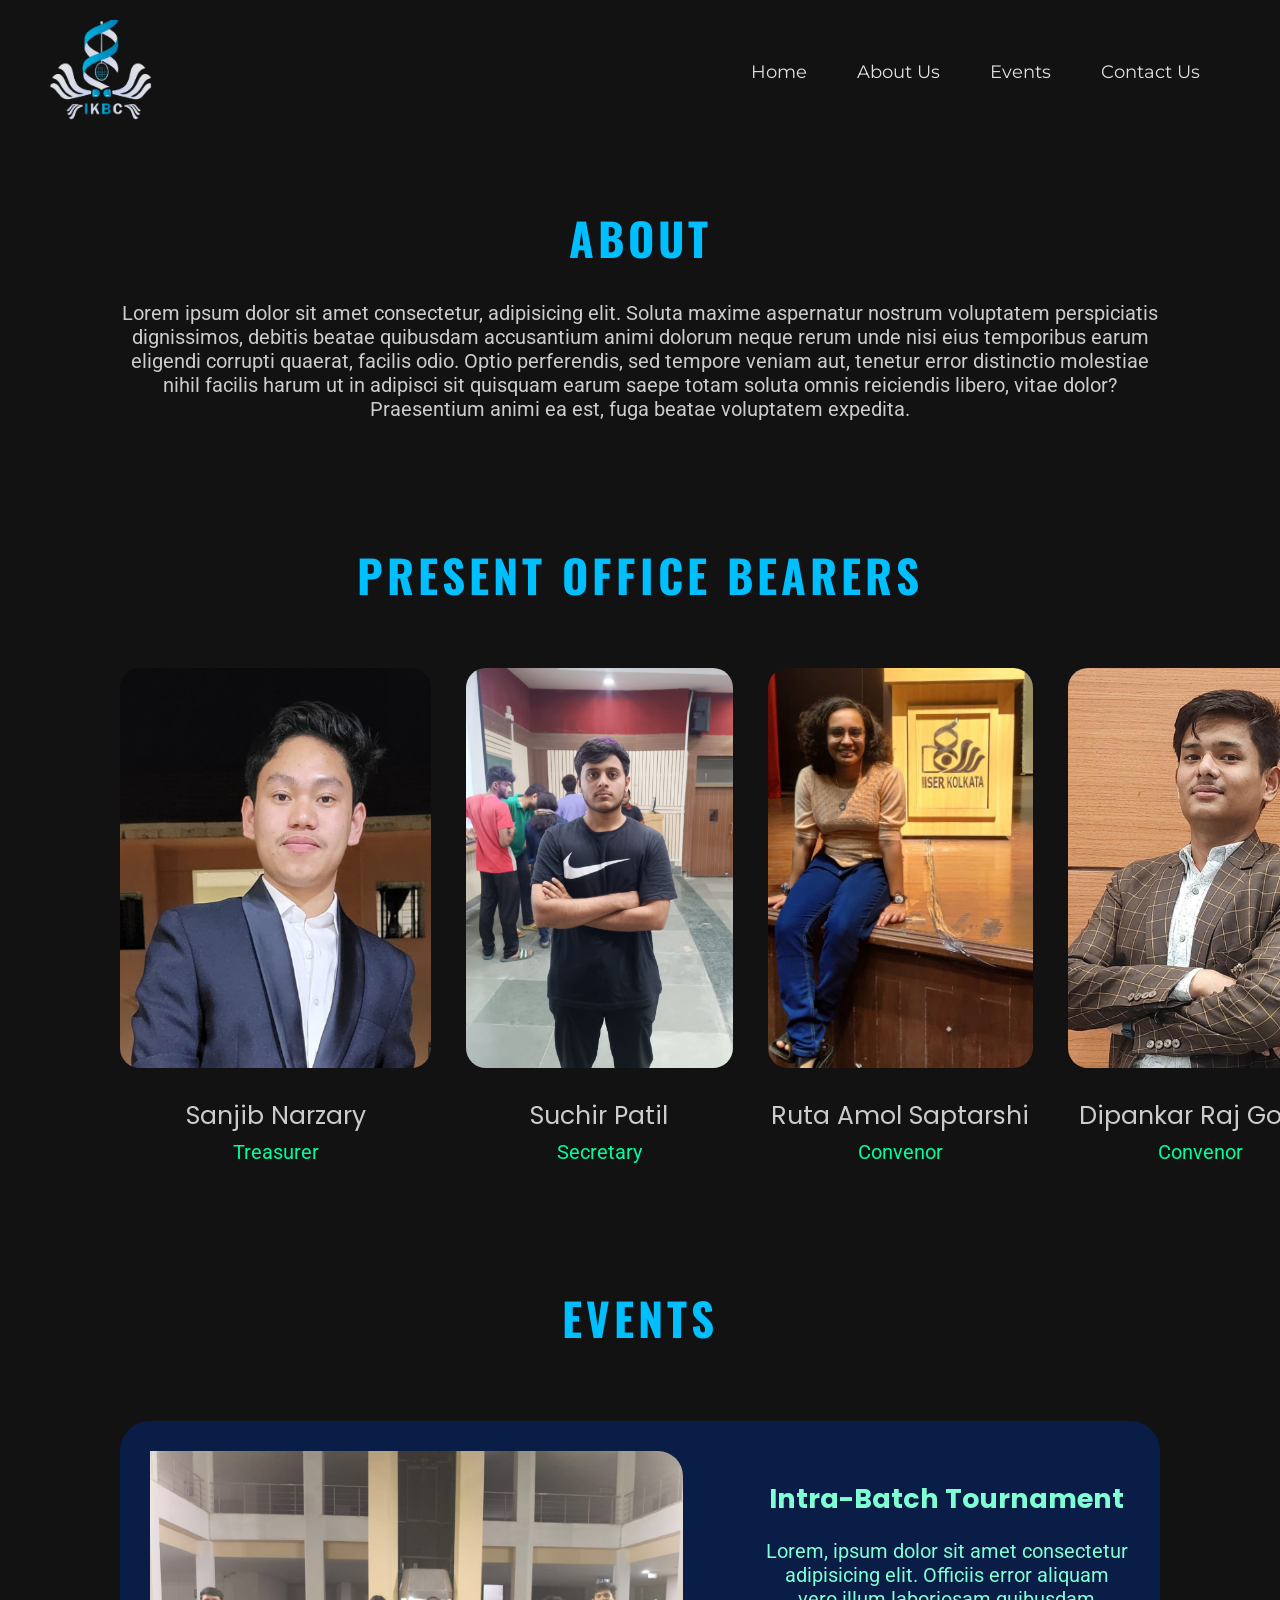
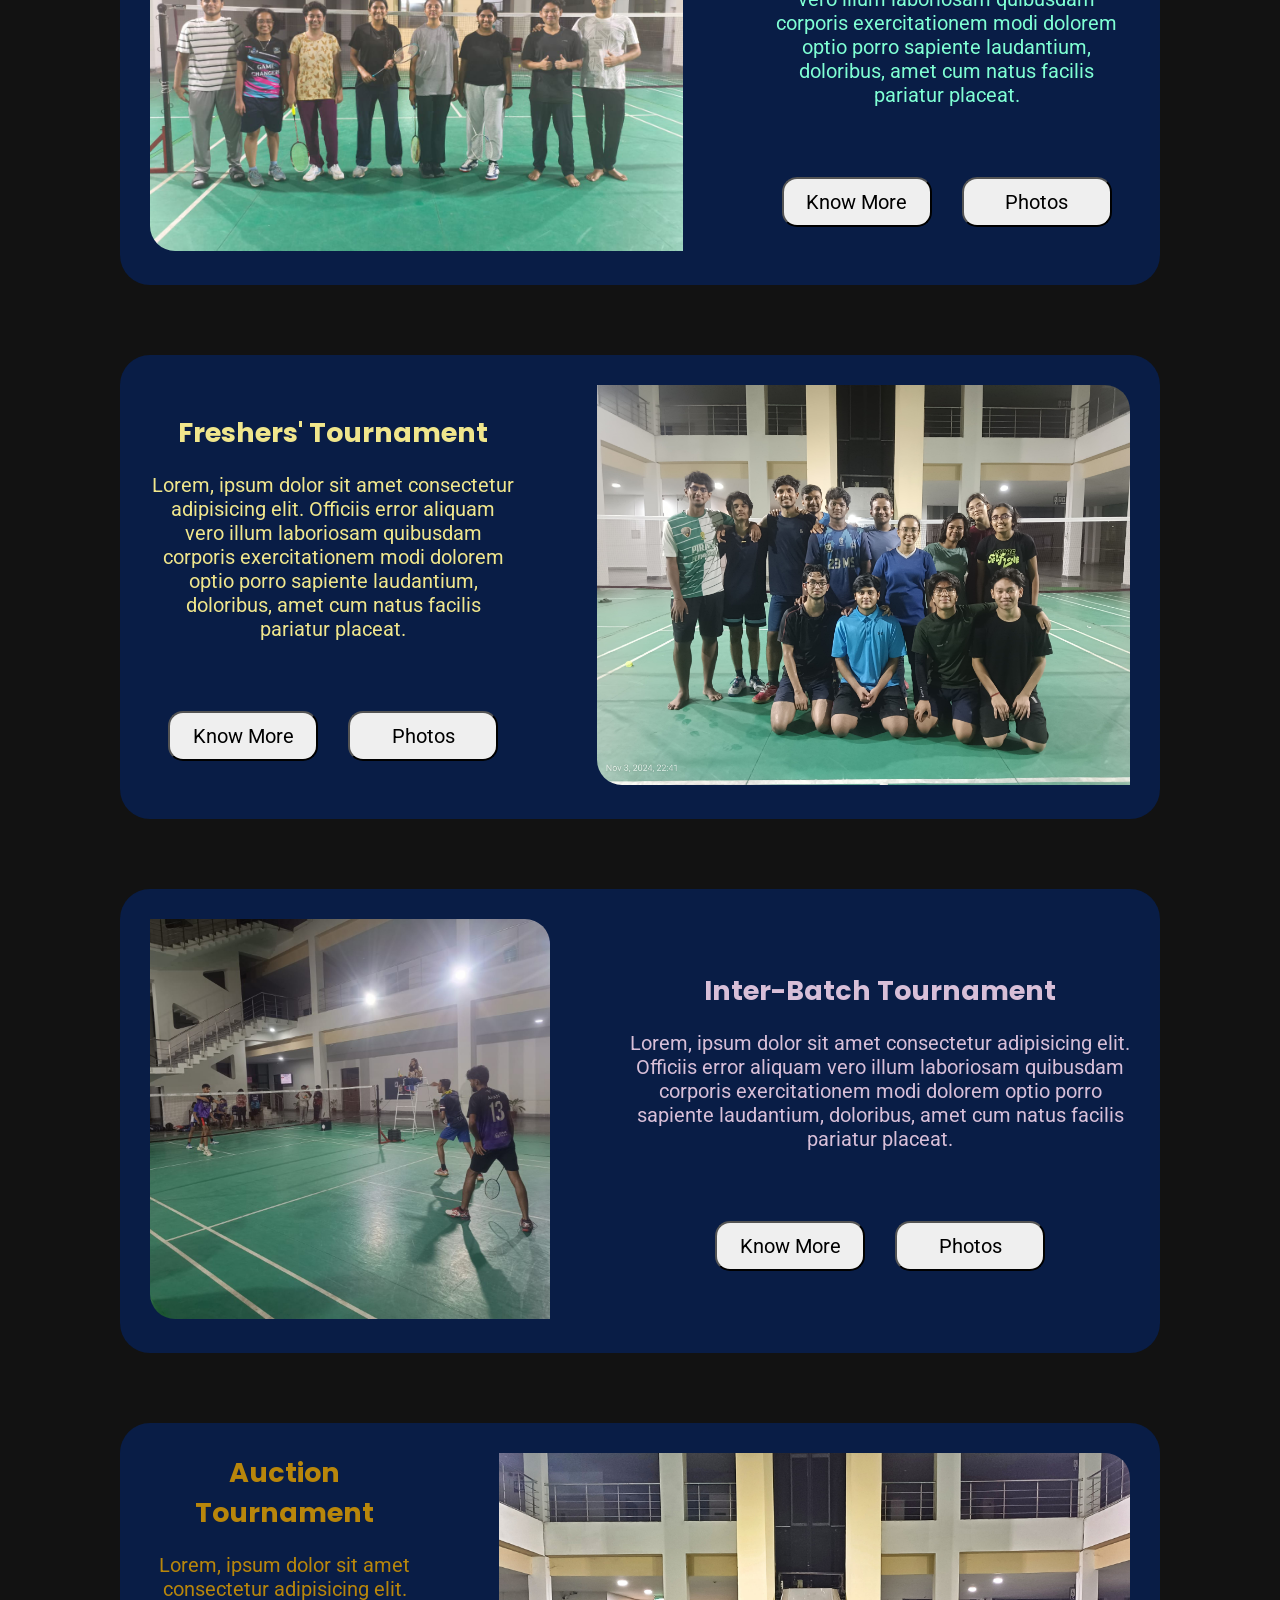
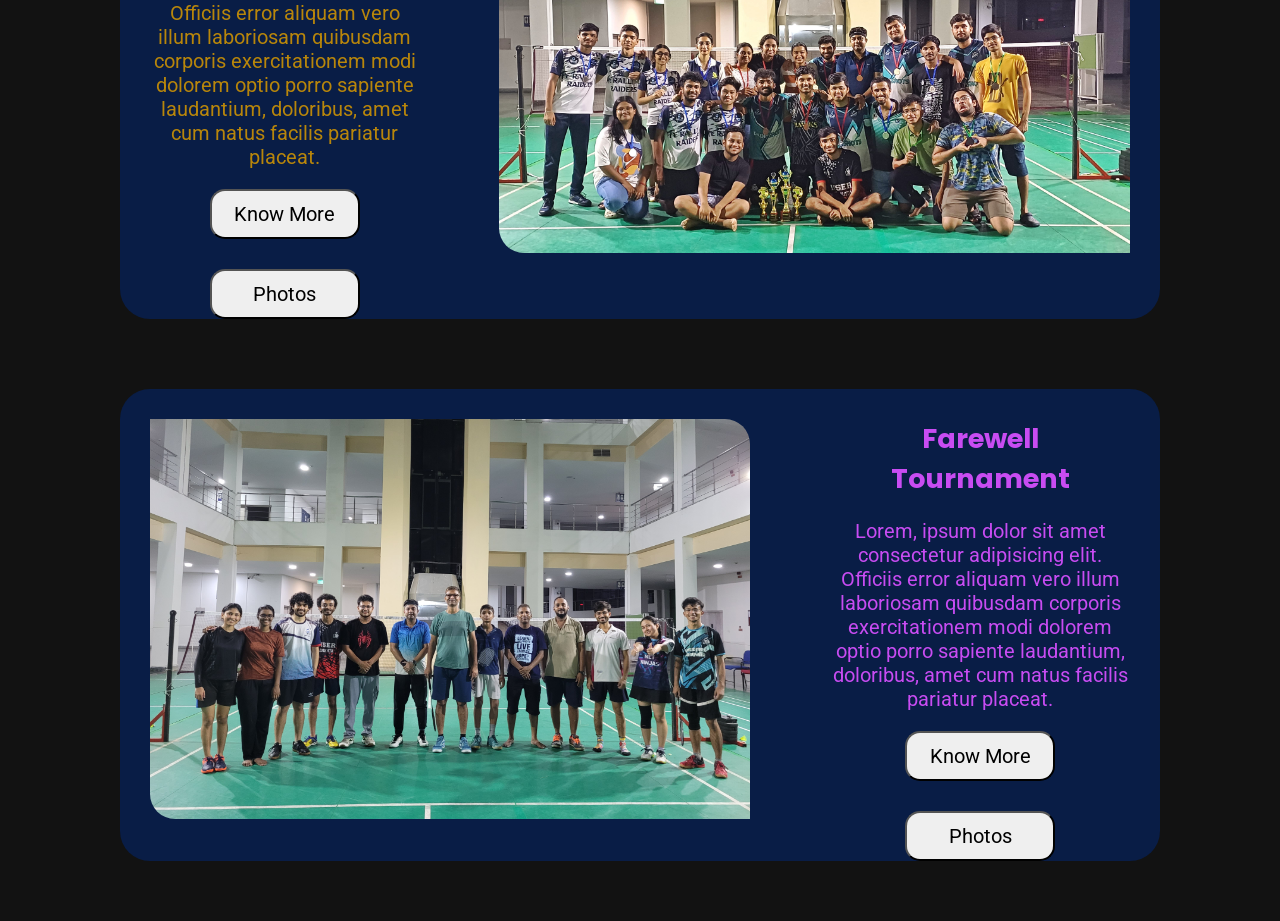
==== index.html @ b0822275 "Initial commit" ====
<!DOCTYPE html>
<html lang="en">
<head>
    <meta charset="UTF-8">
    <meta name="viewport" content="width=device-width, initial-scale=1.0">
    <title>IISER Kolkata Badminton Club</title>

    <!-- Google Fonts -->
    <link rel="preconnect" href="https://fonts.googleapis.com">
<link rel="preconnect" href="https://fonts.gstatic.com" crossorigin>
<link href="https://fonts.googleapis.com/css2?family=Montserrat:ital,wght@0,100..900;1,100..900&family=Oswald:wght@200..700&family=Poppins:ital,wght@0,100;0,200;0,300;0,400;0,500;0,600;0,700;0,800;0,900;1,100;1,200;1,300;1,400;1,500;1,600;1,700;1,800;1,900&family=Roboto:ital,wght@0,100..900;1,100..900&display=swap" rel="stylesheet">

    <!-- Header-Footer Styles -->
    <link rel="stylesheet" href="css/header_footer.css">

    <!-- Homepage Styles -->
    <link rel="stylesheet" href="css/style.css">
</head>

<body>
    <header id="header">
        <div id="logo">
            <img src="Logo/IKBC_Remove_bg.png" alt="IKBC_Logo">
        </div>

        <nav class="navbar">
            <ul class="nav-links">
                <li><a href="index.html">Home</a></li>
                <li><a href="">About Us</a></li>
                <li><a href="">Events</a></li>
                <li><a href="">Contact Us</a></li>
            </ul>
        </nav>
    </header>

    <main>
        <section class="section" id="about-section">
            <h2 class="section-heading">ABOUT</h2>
            <p class="section-text">Lorem ipsum dolor sit amet consectetur, adipisicing elit. Soluta maxime aspernatur nostrum voluptatem perspiciatis dignissimos, debitis beatae quibusdam accusantium animi dolorum neque rerum unde nisi eius temporibus earum eligendi corrupti quaerat, facilis odio. Optio perferendis, sed tempore veniam aut, tenetur error distinctio molestiae nihil facilis harum ut in adipisci sit quisquam earum saepe totam soluta omnis reiciendis libero, vitae dolor? Praesentium animi ea est, fuga beatae voluptatem expedita.</p>
        </section>

        <section class="section" id="present-obs-section">
            <h2 class="section-heading" id="present-obs-heading">PRESENT OFFICE BEARERS</h2>

            <div class="present-obs-container">
                <div class="ob-container">
                    <div class="ob-image">
                        <img src="OBs/2025-26/Sanjib.jpg" alt="Sanjib">
                    </div>
                    <div class="ob-info">
                        <p class="name">Sanjib Narzary</p>
                        <p class="post">Treasurer</p>
                    </div>
                </div>

                <div class="ob-container">
                    <div class="ob-image">
                        <img src="OBs/2025-26/Suchir.jpg" alt="Suchir">
                    </div>
                    <div class="ob-info">
                        <p class="name">Suchir Patil</p>
                        <p class="post">Secretary</p>
                    </div>
                </div>

                <div class="ob-container">
                    <div class="ob-image">
                        <img src="OBs/2025-26/Ruta.jpg" alt="Ruta">
                    </div>
                    <div class="ob-info">
                        <p class="name">Ruta Amol Saptarshi</p>
                        <p class="post">Convenor</p>
                    </div>
                </div>

                <div class="ob-container">
                    <div class="ob-image">
                        <img src="OBs/2025-26/Dipankar.jpg" alt="Dipankar">
                    </div>
                    <div class="ob-info">
                        <p class="name">Dipankar Raj Gogoi</p>
                        <p class="post">Convenor</p>
                    </div>
                </div>
            </div>
        </section>

        <section class="section" id="events-section">
            <h2 class="section-heading" id="events-heading">EVENTS</h2>

            <div class="event-container intra-batch">
                <div class="event-image">
                    <img src="Images/HomePage Events/Intra-Batch_2025.jpg" alt="Intra-Batch 2025">
                </div>
                <div class="event-info">
                    <h4 class="event-heading intra-batch">Intra-Batch Tournament</h4>
                    <p class="event-text intra-batch">
                        Lorem, ipsum dolor sit amet consectetur adipisicing elit. Officiis error aliquam vero illum laboriosam quibusdam corporis exercitationem modi dolorem optio porro sapiente laudantium, doloribus, amet cum natus facilis pariatur placeat.
                    </p>
                    <div class="buttons">
                        <button class="button know-more">Know More</button>
                        <button class="button photos">Photos</button>
                    </div>
                </div>
            </div>

            <div class="event-container even-events">
                <div class="event-image">
                    <img src="Images/HomePage Events/Freshers'_2024.jpeg" alt="Freshers' 2024">
                </div>
                <div class="event-info">
                    <h4 class="event-heading freshers">Freshers' Tournament</h4>
                    <p class="event-text freshers">
                        Lorem, ipsum dolor sit amet consectetur adipisicing elit. Officiis error aliquam vero illum laboriosam quibusdam corporis exercitationem modi dolorem optio porro sapiente laudantium, doloribus, amet cum natus facilis pariatur placeat.
                    </p>
                    <div class="buttons">
                        <button class="button know-more">Know More</button>
                        <button class="button photos">Photos</button>
                    </div>
                </div>
            </div>

            <div class="event-container">
                <div class="event-image">
                    <img src="Images/HomePage Events/Inter-Batch_2025.jpg" alt="Inter-Batch 2025">
                </div>
                <div class="event-info">
                    <h4 class="event-heading inter-batch">Inter-Batch Tournament</h4>
                    <p class="event-text inter-batch">
                        Lorem, ipsum dolor sit amet consectetur adipisicing elit. Officiis error aliquam vero illum laboriosam quibusdam corporis exercitationem modi dolorem optio porro sapiente laudantium, doloribus, amet cum natus facilis pariatur placeat.
                    </p>
                    <div class="buttons">
                        <button class="button know-more">Know More</button>
                        <button class="button photos">Photos</button>
                    </div>
                </div>
            </div>

            <div class="event-container even-events">
                <div class="event-image">
                    <img src="Images/HomePage Events/Auction_2025.jpg" alt="Auction 2025">
                </div>
                <div class="event-info">
                    <h4 class="event-heading auction">Auction Tournament</h4>
                    <p class="event-text auction">
                        Lorem, ipsum dolor sit amet consectetur adipisicing elit. Officiis error aliquam vero illum laboriosam quibusdam corporis exercitationem modi dolorem optio porro sapiente laudantium, doloribus, amet cum natus facilis pariatur placeat.
                    </p>
                    <div class="buttons">
                        <button class="button know-more">Know More</button>
                        <button class="button photos">Photos</button>
                    </div>
                </div>
            </div>
            
            <div class="event-container">
                <div class="event-image">
                    <img src="Images/HomePage Events/Farewell_2025.jpg" alt="Farewell 2025">
                </div>
                <div class="event-info">
                    <h4 class="event-heading farewell">Farewell Tournament</h4>
                    <p class="event-text farewell">
                        Lorem, ipsum dolor sit amet consectetur adipisicing elit. Officiis error aliquam vero illum laboriosam quibusdam corporis exercitationem modi dolorem optio porro sapiente laudantium, doloribus, amet cum natus facilis pariatur placeat.
                    </p>
                    <div class="buttons">
                        <button class="button know-more">Know More</button>
                        <button class="button photos">Photos</button>
                    </div>
                </div>
            </div>
        </section>
    </main>
</body>
</html>
---- css/header_footer.css ----
* {
    box-sizing: border-box;
    padding: 0;
    margin: 0;
}

:root {
    --backgroundcolor: #121212;
    --navbarcolor: #E0E0E0;
    --navbarhover: #00FF9C;
    --navbarfont: "Montserrat", sans-serif;
}

body {
    background-color: var(--backgroundcolor);
    color: var(--textcolor);
}

#header {
    display: flex;
    justify-content: space-between;
    align-items: center;
    position: sticky;
    padding: 20px 50px;
    padding-bottom: 0px;
    margin-bottom: 20px;
    top: 0px;
    z-index: 1;
    background-color: var(--backgroundcolor);
}

#logo img {
    height: 100px;
}

.navbar {
    padding: 15px 30px;
}

.nav-links {
    list-style: none;
    font-size: 18px;
    font-family: var(--navbarfont);
    display: flex;
    gap: 50px;
}

.nav-links a {
    display: inline-block;
    color: var(--navbarcolor);
    text-decoration: none;
    transition: all 0.3s ease;
    transform-origin: center;
}

.nav-links a:hover {
    transform: scale(1.2);
    color: var(--navbarhover);
}
---- css/style.css ----
:root {
    --headingcolor: #00BFFF;
    --textcolor: #CCCCCC;
    --headingfont: "Oswald", sans-serif;
    --textfont: "Roboto", sans-serif;
    --obfont: "Poppins", sans-serif;
    --obpostcolor: #00FF9C;
    --textfontsize: 20px;
}

.section-heading {
    color: var(--headingcolor);
    font-family: var(--headingfont);
    font-size: 45px;
    text-align: center;
    padding: 30px 0px;
    letter-spacing: 4px;
}

.section {
    padding: 30px 120px;
    padding-bottom: 60px;
}

.section-text {
    font-size: var(--textfontsize);
    font-family: var(--textfont);
    text-align: center;
}

#present-obs-heading {
    margin-bottom: 30px;
}

.present-obs-container {
    display: flex;
    gap: 35px;
}

.ob-container {
    display: flex;
    flex-direction: column;
    gap: 25px;
}

.ob-info {
    align-items: center;
    display: flex;
    flex-direction: column;
    gap: 5px;
}

.ob-image img {
    height: 400px;
    border-radius: 20px;
}

.name {
    font-family: var(--obfont);
    font-size: 25px;
}

.post {
    font-family: var(--textfont);
    font-size: var(--textfontsize);
    color: var(--obpostcolor);
}

#events-section {
    display: flex;
    flex-direction: column;
    gap: 70px;
}

#events-heading {
    padding-bottom: 0px;
}

.event-container {
    display: flex;
    padding: 30px;
    gap: 80px;
    border-radius: 30px;
    background-color: #091d46;
}

.even-events {
    flex-direction: row-reverse;
}

.event-info {
    display: flex;
    flex-direction: column;
    gap: 20px;
    justify-content: center;
}

.event-heading {
    font-size: 27px;
    text-align: center;
    font-family: var(--obfont);
}

.event-text {
    text-align: center;
    font-size: var(--textfontsize);
    font-family: var(--textfont);
}

.event-image img {
    height: 400px;
    border-radius: 0px 25px;
}

.intra-batch {
    color: aquamarine;
}
.freshers {
    color: khaki;
}
.inter-batch {
    color: thistle;
}
.auction {
    color: darkgoldenrod;
}
.farewell {
    color: #c84cf2;
}

.buttons {
    display: flex;
    gap: 30px;
    flex-wrap: wrap;
    justify-content: center;
    align-items: flex-end;
    height: 100px;
}
.button {
    font-size: var(--textfontsize);
    width: 150px;
    height: 50px;
    border-radius: 15px;
    font-family: var(--textfont);
}
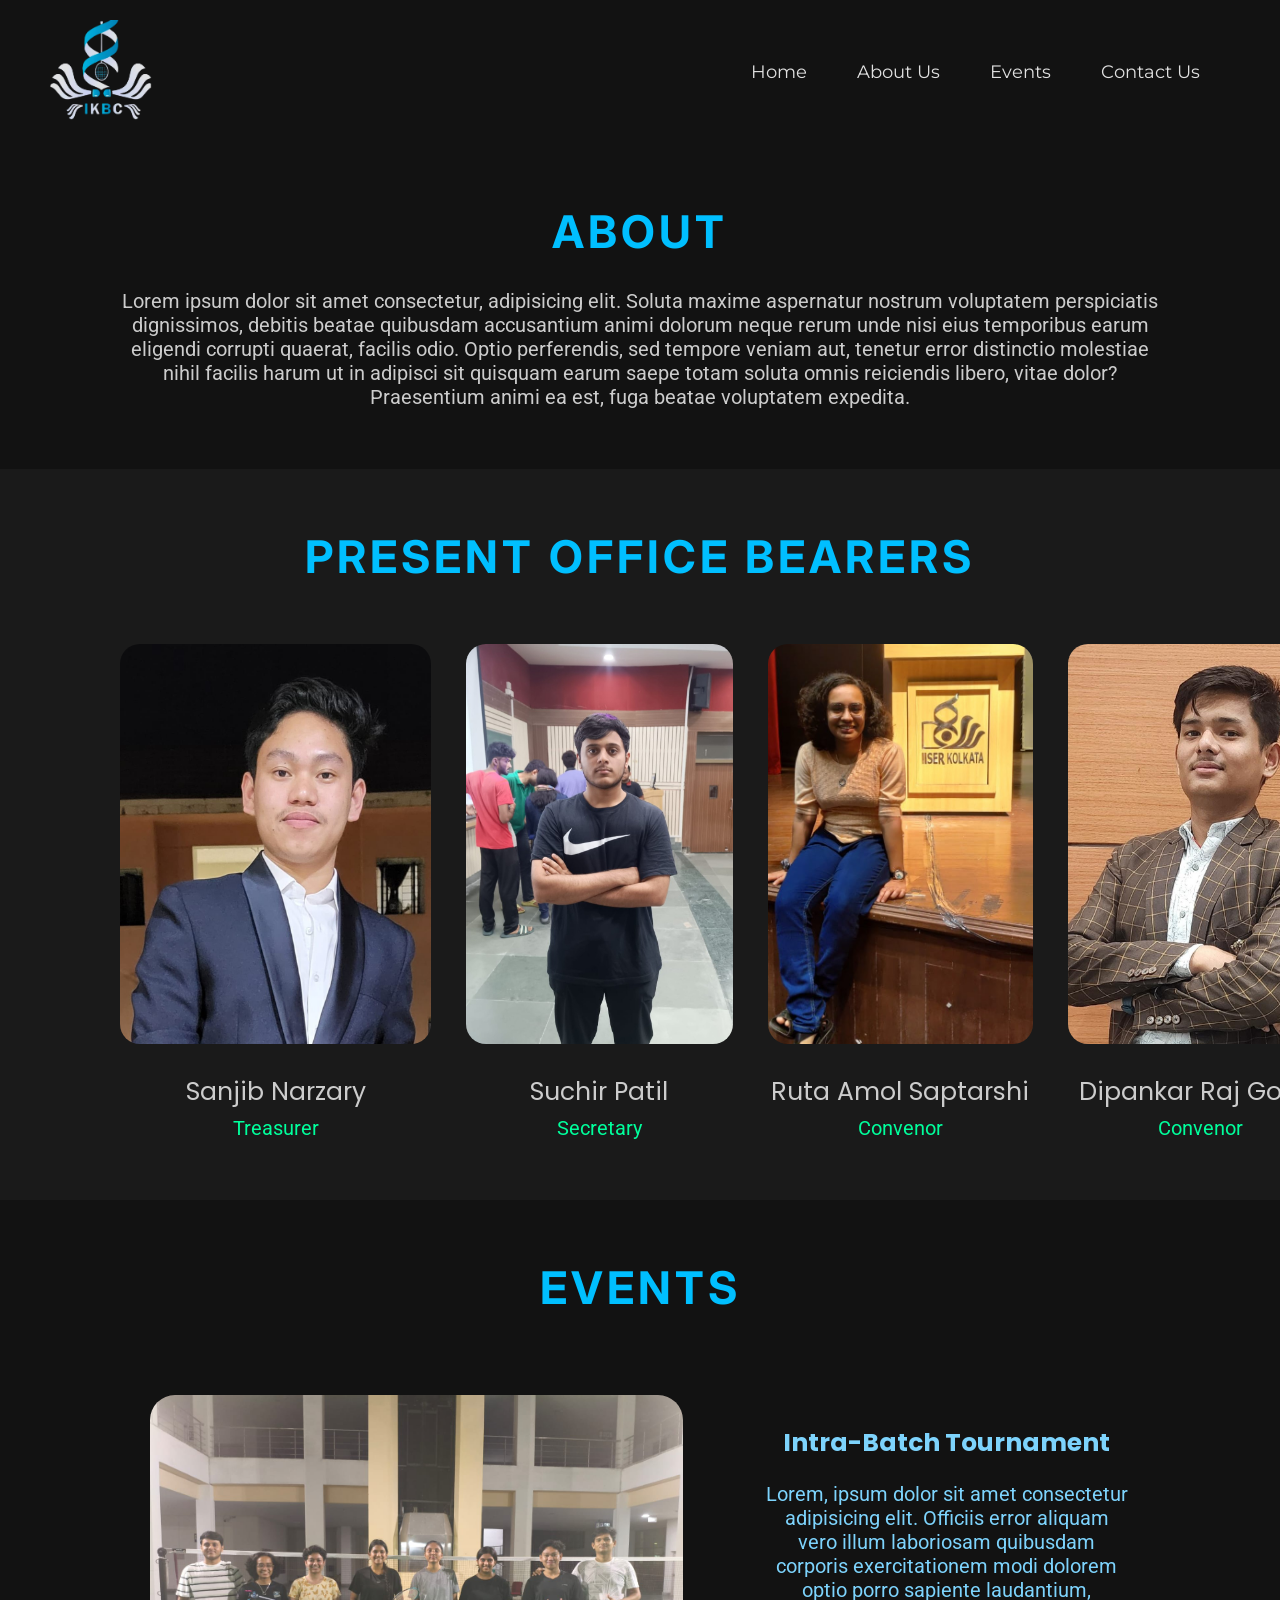
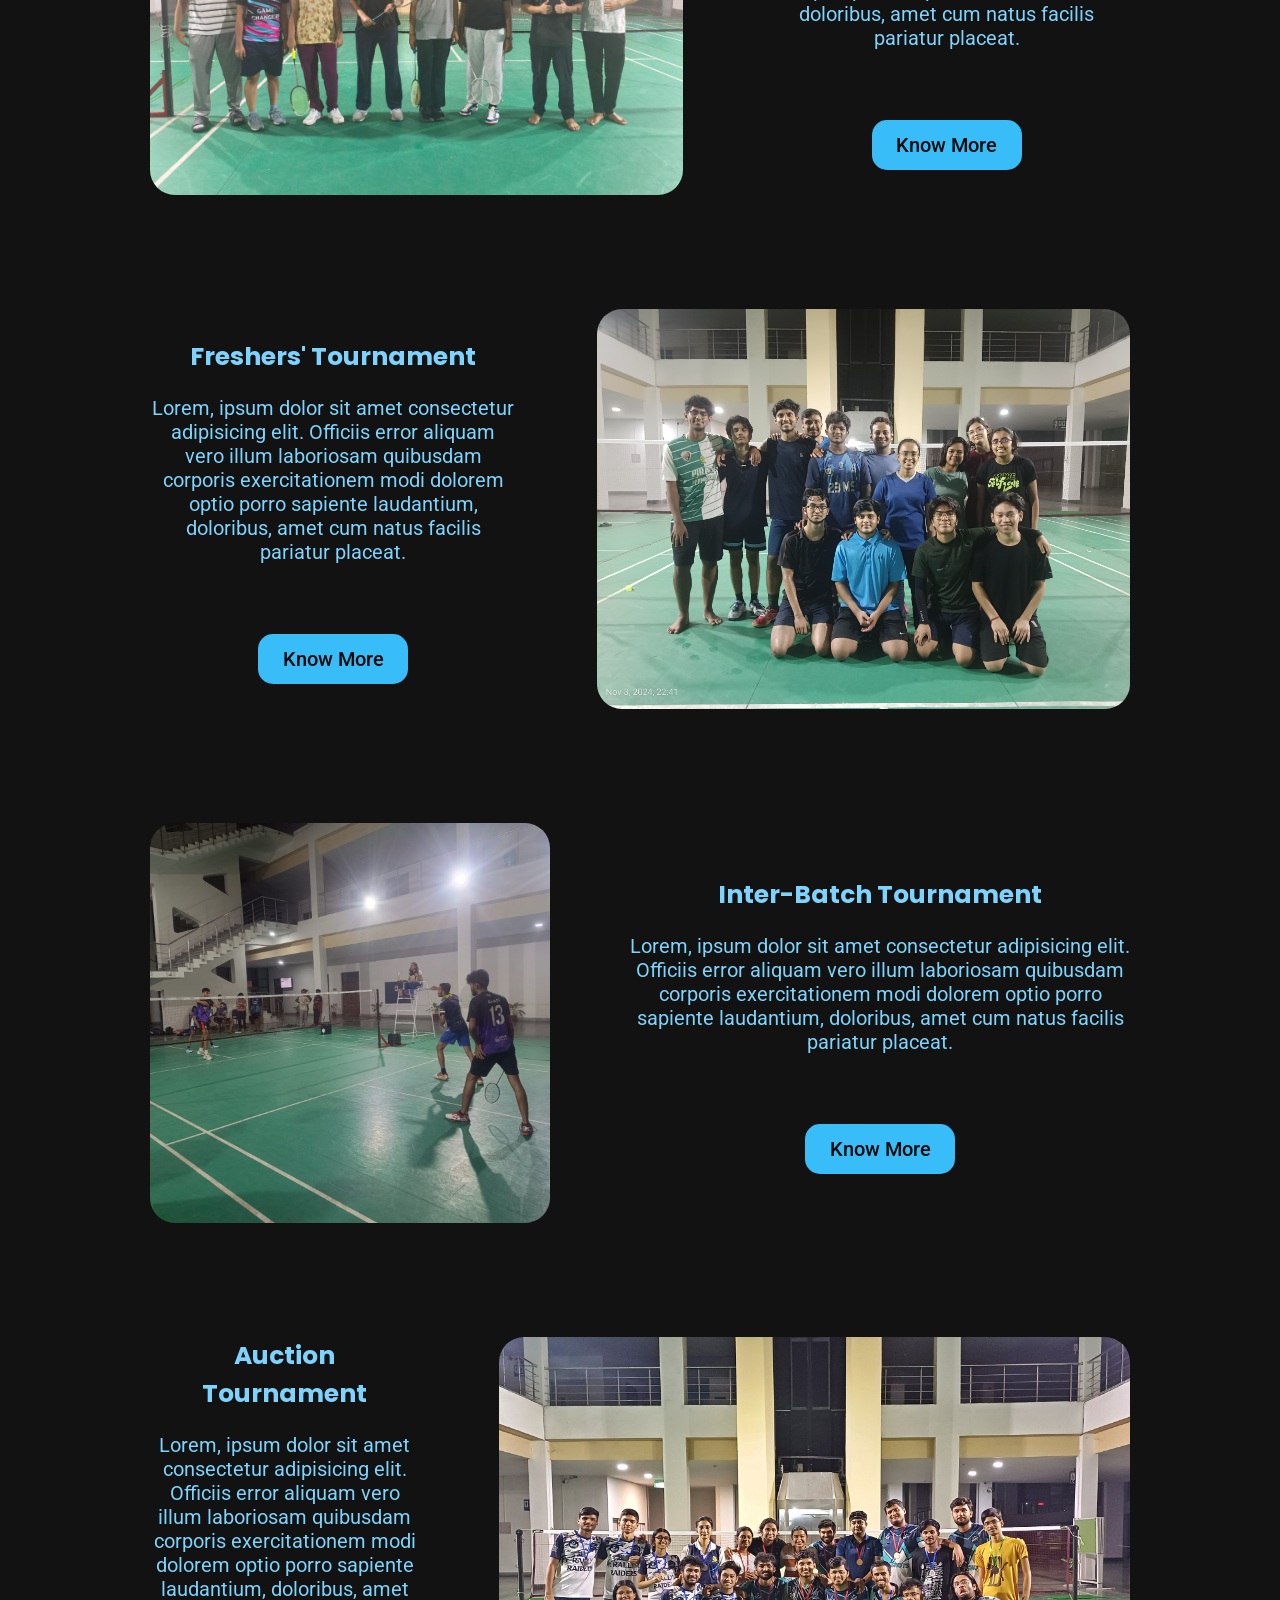
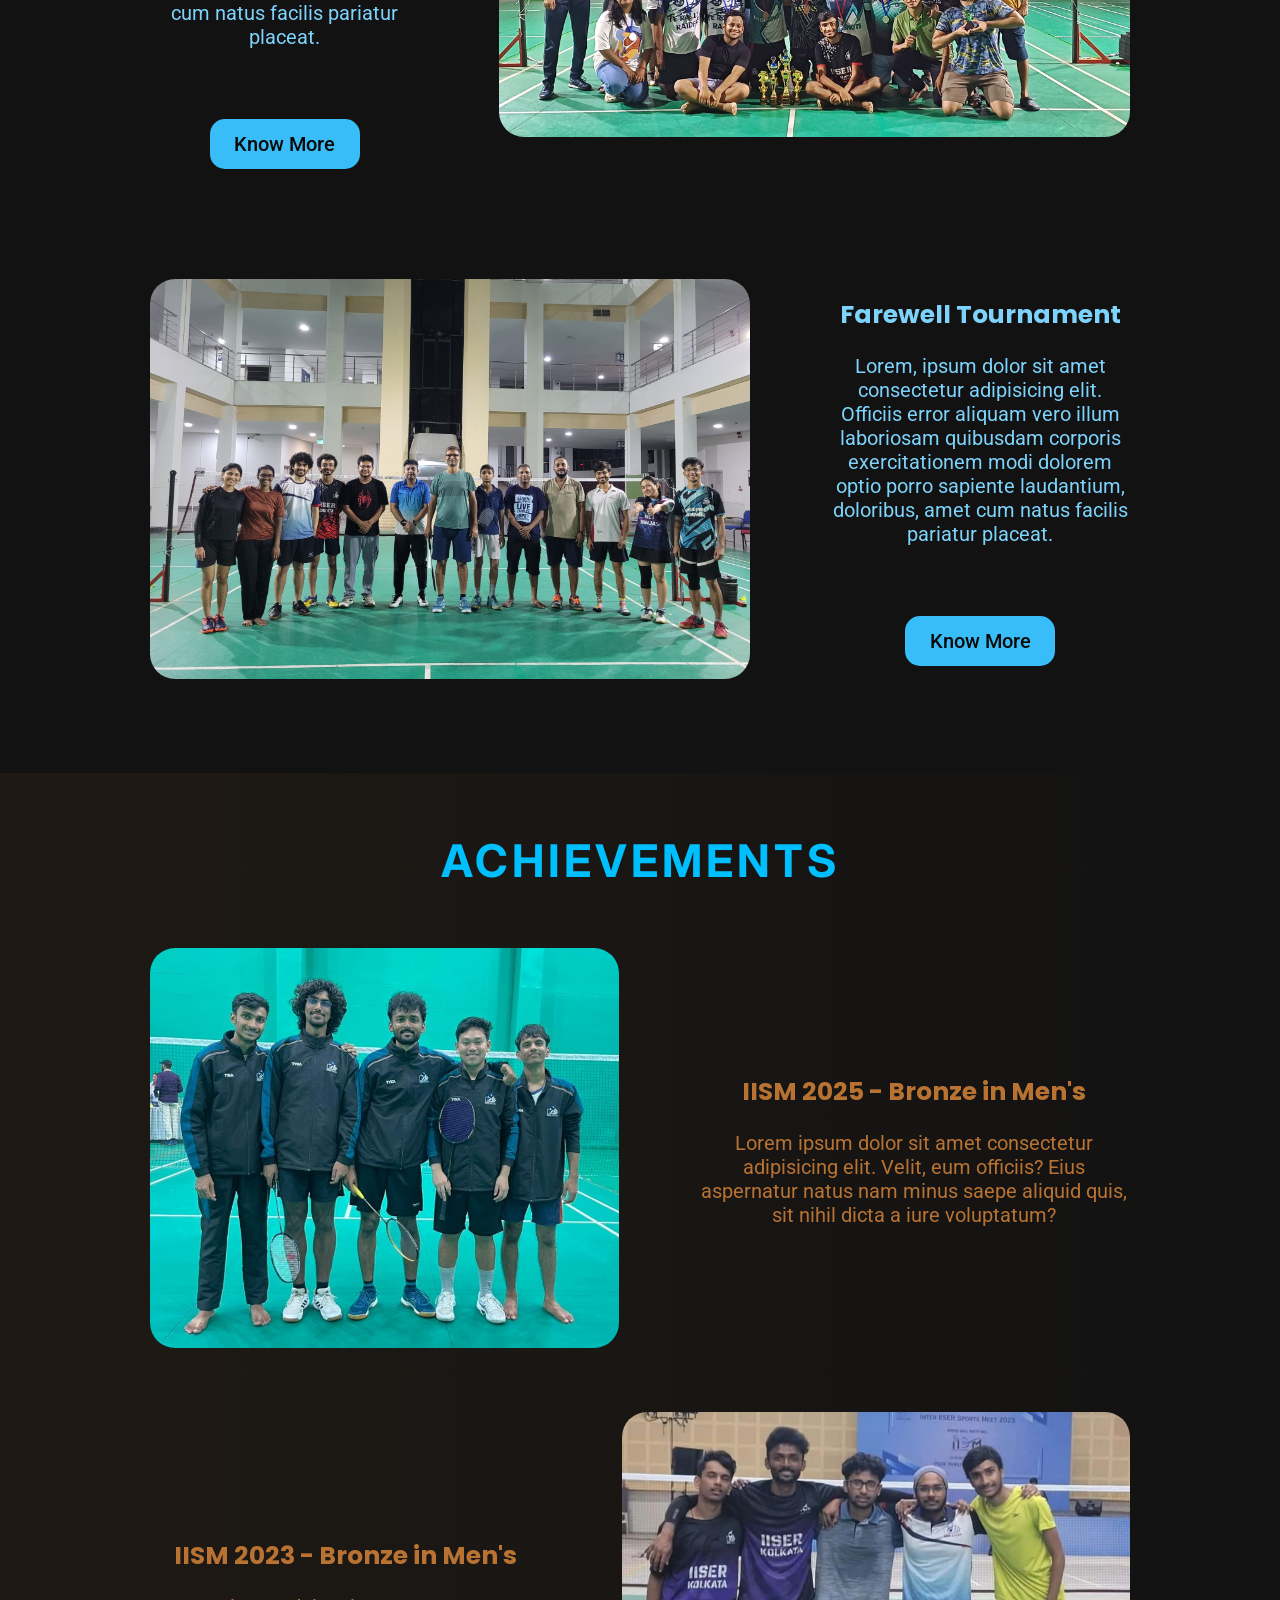
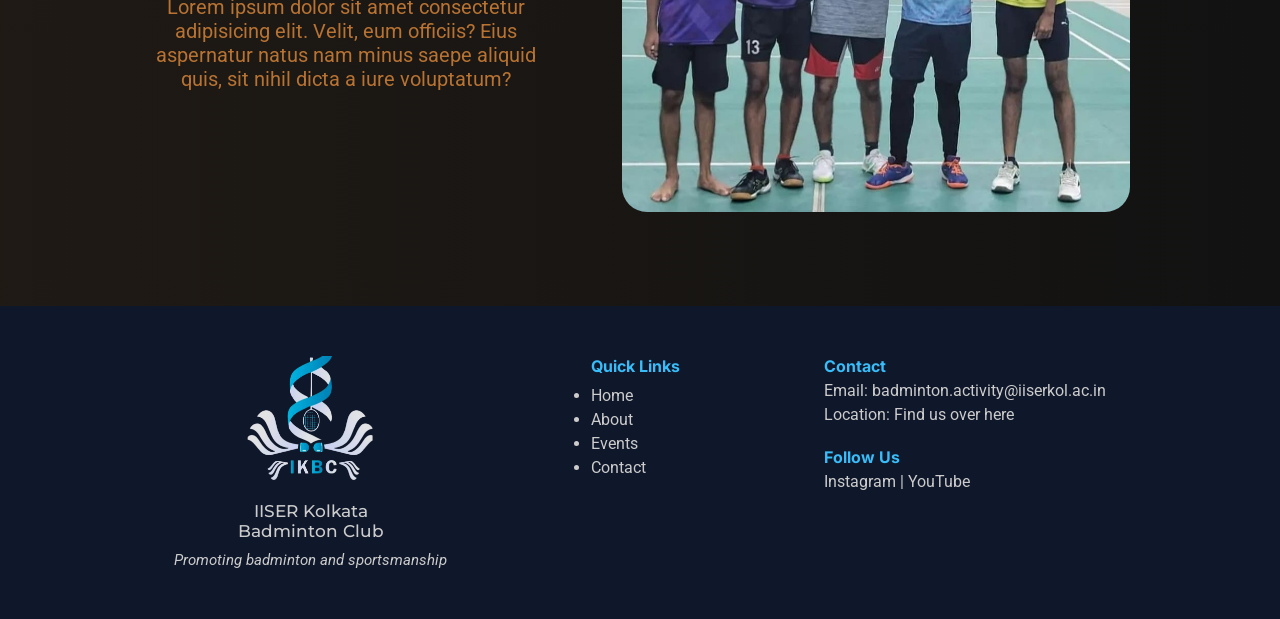
==== commit 5e1e40df: "Added Achievements Section and Footer" ====
--- a/index.html
+++ b/index.html
@@ -8,7 +8,7 @@
     <!-- Google Fonts -->
     <link rel="preconnect" href="https://fonts.googleapis.com">
 <link rel="preconnect" href="https://fonts.gstatic.com" crossorigin>
-<link href="https://fonts.googleapis.com/css2?family=Montserrat:ital,wght@0,100..900;1,100..900&family=Oswald:wght@200..700&family=Poppins:ital,wght@0,100;0,200;0,300;0,400;0,500;0,600;0,700;0,800;0,900;1,100;1,200;1,300;1,400;1,500;1,600;1,700;1,800;1,900&family=Roboto:ital,wght@0,100..900;1,100..900&display=swap" rel="stylesheet">
+<link href="https://fonts.googleapis.com/css2?family=Inter:ital,opsz,wght@0,14..32,100..900;1,14..32,100..900&family=Montserrat:ital,wght@0,100..900;1,100..900&family=Oswald:wght@200..700&family=Poppins:ital,wght@0,100;0,200;0,300;0,400;0,500;0,600;0,700;0,800;0,900;1,100;1,200;1,300;1,400;1,500;1,600;1,700;1,800;1,900&family=Roboto:ital,wght@0,100..900;1,100..900&display=swap" rel="stylesheet">
 
     <!-- Header-Footer Styles -->
     <link rel="stylesheet" href="css/header_footer.css">
@@ -34,11 +34,13 @@
     </header>
 
     <main>
+        <!-- About Section -->
         <section class="section" id="about-section">
             <h2 class="section-heading">ABOUT</h2>
             <p class="section-text">Lorem ipsum dolor sit amet consectetur, adipisicing elit. Soluta maxime aspernatur nostrum voluptatem perspiciatis dignissimos, debitis beatae quibusdam accusantium animi dolorum neque rerum unde nisi eius temporibus earum eligendi corrupti quaerat, facilis odio. Optio perferendis, sed tempore veniam aut, tenetur error distinctio molestiae nihil facilis harum ut in adipisci sit quisquam earum saepe totam soluta omnis reiciendis libero, vitae dolor? Praesentium animi ea est, fuga beatae voluptatem expedita.</p>
         </section>
 
+        <!-- Present OBs Section -->
         <section class="section" id="present-obs-section">
             <h2 class="section-heading" id="present-obs-heading">PRESENT OFFICE BEARERS</h2>
 
@@ -85,89 +87,161 @@
             </div>
         </section>
 
+        <!-- Events Section -->
         <section class="section" id="events-section">
             <h2 class="section-heading" id="events-heading">EVENTS</h2>
 
-            <div class="event-container intra-batch">
+            <!-- Intra-Batch -->
+            <div class="event-container">
                 <div class="event-image">
                     <img src="Images/HomePage Events/Intra-Batch_2025.jpg" alt="Intra-Batch 2025">
                 </div>
                 <div class="event-info">
-                    <h4 class="event-heading intra-batch">Intra-Batch Tournament</h4>
-                    <p class="event-text intra-batch">
-                        Lorem, ipsum dolor sit amet consectetur adipisicing elit. Officiis error aliquam vero illum laboriosam quibusdam corporis exercitationem modi dolorem optio porro sapiente laudantium, doloribus, amet cum natus facilis pariatur placeat.
-                    </p>
-                    <div class="buttons">
-                        <button class="button know-more">Know More</button>
-                        <button class="button photos">Photos</button>
-                    </div>
-                </div>
-            </div>
-
+                    <h4 class="event-heading">Intra-Batch Tournament</h4>
+                    <p class="event-text">
+                        Lorem, ipsum dolor sit amet consectetur adipisicing elit. Officiis error aliquam vero illum laboriosam quibusdam corporis exercitationem modi dolorem optio porro sapiente laudantium, doloribus, amet cum natus facilis pariatur placeat.
+                    </p>
+                    <div class="buttons">
+                        <button class="button know-more">Know More</button>
+                        <!-- <button class="button photos">Photos</button> -->
+                    </div>
+                </div>
+            </div>
+
+            <!-- Freshers -->
             <div class="event-container even-events">
                 <div class="event-image">
                     <img src="Images/HomePage Events/Freshers'_2024.jpeg" alt="Freshers' 2024">
                 </div>
                 <div class="event-info">
-                    <h4 class="event-heading freshers">Freshers' Tournament</h4>
-                    <p class="event-text freshers">
-                        Lorem, ipsum dolor sit amet consectetur adipisicing elit. Officiis error aliquam vero illum laboriosam quibusdam corporis exercitationem modi dolorem optio porro sapiente laudantium, doloribus, amet cum natus facilis pariatur placeat.
-                    </p>
-                    <div class="buttons">
-                        <button class="button know-more">Know More</button>
-                        <button class="button photos">Photos</button>
-                    </div>
-                </div>
-            </div>
-
+                    <h4 class="event-heading">Freshers' Tournament</h4>
+                    <p class="event-text">
+                        Lorem, ipsum dolor sit amet consectetur adipisicing elit. Officiis error aliquam vero illum laboriosam quibusdam corporis exercitationem modi dolorem optio porro sapiente laudantium, doloribus, amet cum natus facilis pariatur placeat.
+                    </p>
+                    <div class="buttons">
+                        <button class="button know-more">Know More</button>
+                        <!-- <button class="button photos">Photos</button> -->
+                    </div>
+                </div>
+            </div>
+
+            <!-- Inter-Batch -->
             <div class="event-container">
                 <div class="event-image">
                     <img src="Images/HomePage Events/Inter-Batch_2025.jpg" alt="Inter-Batch 2025">
                 </div>
                 <div class="event-info">
-                    <h4 class="event-heading inter-batch">Inter-Batch Tournament</h4>
-                    <p class="event-text inter-batch">
-                        Lorem, ipsum dolor sit amet consectetur adipisicing elit. Officiis error aliquam vero illum laboriosam quibusdam corporis exercitationem modi dolorem optio porro sapiente laudantium, doloribus, amet cum natus facilis pariatur placeat.
-                    </p>
-                    <div class="buttons">
-                        <button class="button know-more">Know More</button>
-                        <button class="button photos">Photos</button>
-                    </div>
-                </div>
-            </div>
-
+                    <h4 class="event-heading">Inter-Batch Tournament</h4>
+                    <p class="event-text">
+                        Lorem, ipsum dolor sit amet consectetur adipisicing elit. Officiis error aliquam vero illum laboriosam quibusdam corporis exercitationem modi dolorem optio porro sapiente laudantium, doloribus, amet cum natus facilis pariatur placeat.
+                    </p>
+                    <div class="buttons">
+                        <button class="button know-more">Know More</button>
+                        <!-- <button class="button photos">Photos</button> -->
+                    </div>
+                </div>
+            </div>
+
+            <!-- Auction -->
             <div class="event-container even-events">
                 <div class="event-image">
                     <img src="Images/HomePage Events/Auction_2025.jpg" alt="Auction 2025">
                 </div>
                 <div class="event-info">
-                    <h4 class="event-heading auction">Auction Tournament</h4>
-                    <p class="event-text auction">
-                        Lorem, ipsum dolor sit amet consectetur adipisicing elit. Officiis error aliquam vero illum laboriosam quibusdam corporis exercitationem modi dolorem optio porro sapiente laudantium, doloribus, amet cum natus facilis pariatur placeat.
-                    </p>
-                    <div class="buttons">
-                        <button class="button know-more">Know More</button>
-                        <button class="button photos">Photos</button>
+                    <h4 class="event-heading">Auction Tournament</h4>
+                    <p class="event-text">
+                        Lorem, ipsum dolor sit amet consectetur adipisicing elit. Officiis error aliquam vero illum laboriosam quibusdam corporis exercitationem modi dolorem optio porro sapiente laudantium, doloribus, amet cum natus facilis pariatur placeat.
+                    </p>
+                    <div class="buttons">
+                        <button class="button know-more">Know More</button>
+                        <!-- <button class="button photos">Photos</button> -->
                     </div>
                 </div>
             </div>
             
+            <!-- Farewell -->
             <div class="event-container">
                 <div class="event-image">
                     <img src="Images/HomePage Events/Farewell_2025.jpg" alt="Farewell 2025">
                 </div>
                 <div class="event-info">
-                    <h4 class="event-heading farewell">Farewell Tournament</h4>
-                    <p class="event-text farewell">
-                        Lorem, ipsum dolor sit amet consectetur adipisicing elit. Officiis error aliquam vero illum laboriosam quibusdam corporis exercitationem modi dolorem optio porro sapiente laudantium, doloribus, amet cum natus facilis pariatur placeat.
-                    </p>
-                    <div class="buttons">
-                        <button class="button know-more">Know More</button>
-                        <button class="button photos">Photos</button>
-                    </div>
-                </div>
-            </div>
-        </section>
+                    <h4 class="event-heading">Farewell Tournament</h4>
+                    <p class="event-text">
+                        Lorem, ipsum dolor sit amet consectetur adipisicing elit. Officiis error aliquam vero illum laboriosam quibusdam corporis exercitationem modi dolorem optio porro sapiente laudantium, doloribus, amet cum natus facilis pariatur placeat.
+                    </p>
+                    <div class="buttons">
+                        <button class="button know-more">Know More</button>
+                        <!-- <button class="button photos">Photos</button> -->
+                    </div>
+                </div>
+            </div>
+        </section>
+
+        <!-- Achievements -->
+        <section class="section" id="achievements">
+            <h2 class="section-heading" id="achievement-heading">ACHIEVEMENTS</h2>
+            <div class="event-container achievement-container">
+                <div class="event-image">
+                    <img src="Images/HomePage Events/IISM_2025.jpg" alt="IISM_2025">
+                </div>
+                <div class="event-info">
+                    <h4 class="event-heading achievement-heading">IISM 2025 - Bronze in Men's</h4>
+                    <p class="event-text achievement-text">Lorem ipsum dolor sit amet consectetur adipisicing elit. Velit, eum officiis? Eius aspernatur natus nam minus saepe aliquid quis, sit nihil dicta a iure voluptatum?</p>
+                </div>
+            </div>
+            <div class="event-container even-events achievement-container">
+                <div class="event-image">
+                    <img src="Images/HomePage Events/IISM_2023.jpeg" alt="IISM_2025">
+                </div>
+                <div class="event-info">
+                    <h4 class="event-heading achievement-heading">IISM 2023 - Bronze in Men's</h4>
+                    <p class="event-text achievement-text">Lorem ipsum dolor sit amet consectetur adipisicing elit. Velit, eum officiis? Eius aspernatur natus nam minus saepe aliquid quis, sit nihil dicta a iure voluptatum?</p>
+                </div>
+            </div>
+            <!-- <div class="event-container">
+                <div class="event-image"></div>
+            </div>
+            <div class="event-container">
+                <div class="event-image"></div>
+            </div> -->
+        </section>
+        <!-- Footer -->
+        <footer class="footer">
+            <!-- Logo and text contaiiner -->
+            <div class="logo-text-container">
+                <div id="footer-logo">
+                    <img src="Logo/IKBC_Remove_bg.png" alt="IKBC Logo">
+                </div>
+                <div class="text-container">
+                    <p class="desc heading">IISER Kolkata<br>Badminton Club</p>
+                    <p class="desc text">Promoting badminton and sportsmanship</p>
+                </div>
+            </div>
+            
+            <!-- Quick Links -->
+            <div class="quick-links">
+                <h4>Quick Links</h4>
+                <ul>
+                    <li><a href="">Home</a></li>
+                    <li><a href="">About</a></li>
+                    <li><a href="">Events</a></li>
+                    <li><a href="">Contact</a></li>
+                </ul>
+            </div>
+
+            <div class="contact-social-media">
+                <div class="contact">
+                     <h4>Contact</h4>
+                    <p>Email: badminton.activity@iiserkol.ac.in</p>
+                    <p>Location: Find us over here</p>
+                </div>
+                <div class="social">
+                    <h4>Follow Us</h4>
+                    <p>Instagram | YouTube</p>
+                </div>
+               
+            </div>
+        </footer>
     </main>
 </body>
 </html>
--- a/css/header_footer.css
+++ b/css/header_footer.css
@@ -9,11 +9,16 @@
     --navbarcolor: #E0E0E0;
     --navbarhover: #00FF9C;
     --navbarfont: "Montserrat", sans-serif;
+    --textfont: "Roboto", sans-serif;
+    --textcolor: #CCCCCC;
+    --headingfont: "Inter", sans-serif;
+    --footerheadingcolor: #38BDF8;
 }
 
 body {
     background-color: var(--backgroundcolor);
     color: var(--textcolor);
+    font: var(--textfont);
 }
 
 #header {
@@ -56,4 +61,85 @@
 .nav-links a:hover {
     transform: scale(1.2);
     color: var(--navbarhover);
+}
+
+/* FOOTER */
+.footer {
+    display: flex;
+    justify-content: space-evenly;
+    color: var(--textcolor);
+    font-family: var(--textfont);
+    background-color: #0F172A;
+    padding: 50px 30px;
+}
+.footer h4 {
+    font-family: var(--headingfont);
+    color: var(--footerheadingcolor);
+}
+/* Logo and Text */
+#footer-logo {
+    display: flex;
+    justify-content: center;
+}
+#footer-logo img {
+    height: 125px;
+}
+.logo-text-container {
+    display: flex;
+    flex-direction: column;
+    justify-content: center;
+    gap: 20px;
+}
+.text-container {
+    display: flex;
+    flex-direction: column;
+    align-items: center;
+    gap: 10px;
+}
+.desc.heading {
+    font-size: 17px;
+    font-weight: 500;
+    font-family: var(--navbarfont);
+    text-align: center;
+}
+.desc.text {
+    font-style: italic;
+    text-align: center;
+    font-size: 15px;
+}
+/* Quick Links */
+.quick-links {
+    display: flex;
+    flex-direction: column;
+    gap: 10px;
+}
+.quick-links ul {
+    display: flex;
+    flex-direction: column;
+    gap: 5px;
+}
+.quick-links a {
+    text-decoration: none;
+    color: var(--textcolor);
+    transition: all 0.3s ease;
+}
+.quick-links a:hover {
+    text-decoration: underline;
+    color: var(--navbarhover);
+}
+/* Contact & Social Media */
+.contact-social-media {
+    display: flex;
+    flex-direction: column;
+    gap: 23px;
+}
+.contact {
+    display: flex;
+    flex-direction: column;
+    gap: 5px;
+}
+.social {
+    display: flex;
+    flex-direction: column;
+    gap: 5px;
 }
--- a/css/style.css
+++ b/css/style.css
@@ -1,13 +1,16 @@
 :root {
     --headingcolor: #00BFFF;
     --textcolor: #CCCCCC;
-    --headingfont: "Oswald", sans-serif;
+    --headingfont: "Inter", sans-serif;
     --textfont: "Roboto", sans-serif;
     --obfont: "Poppins", sans-serif;
     --obpostcolor: #00FF9C;
     --textfontsize: 20px;
+    --eventheadingfont: "Poppins", sans-serif;
+    --eventcolor: #7DD3FC;
 }
 
+/* Sections */
 .section-heading {
     color: var(--headingcolor);
     font-family: var(--headingfont);
@@ -16,103 +19,98 @@
     padding: 30px 0px;
     letter-spacing: 4px;
 }
-
 .section {
     padding: 30px 120px;
     padding-bottom: 60px;
+    background-color: #121212;
 }
-
+.section:nth-child(even) {
+    background-color: #1a1a1a;
+}
 .section-text {
     font-size: var(--textfontsize);
     font-family: var(--textfont);
     text-align: center;
 }
 
+/* Present-OBs */
 #present-obs-heading {
     margin-bottom: 30px;
 }
-
 .present-obs-container {
     display: flex;
     gap: 35px;
 }
-
 .ob-container {
     display: flex;
     flex-direction: column;
     gap: 25px;
 }
-
 .ob-info {
     align-items: center;
     display: flex;
     flex-direction: column;
     gap: 5px;
 }
-
 .ob-image img {
     height: 400px;
     border-radius: 20px;
 }
-
 .name {
     font-family: var(--obfont);
     font-size: 25px;
 }
-
 .post {
     font-family: var(--textfont);
     font-size: var(--textfontsize);
     color: var(--obpostcolor);
 }
 
+/* Events */
 #events-section {
     display: flex;
     flex-direction: column;
-    gap: 70px;
+    gap: 50px;
 }
-
 #events-heading {
     padding-bottom: 0px;
 }
-
 .event-container {
     display: flex;
     padding: 30px;
     gap: 80px;
-    border-radius: 30px;
-    background-color: #091d46;
+    /* border-radius: 30px; */
+    /* border-left: 5px solid var(--eventcolor);
+    padding-left: 25px; */
+    /* background-color: #091d46; */
 }
-
 .even-events {
     flex-direction: row-reverse;
 }
-
 .event-info {
     display: flex;
     flex-direction: column;
     gap: 20px;
     justify-content: center;
 }
-
 .event-heading {
-    font-size: 27px;
+    font-size: 25px;
     text-align: center;
-    font-family: var(--obfont);
+    font-family: var(--eventheadingfont);
+    color: var(--eventcolor);
 }
-
 .event-text {
     text-align: center;
     font-size: var(--textfontsize);
     font-family: var(--textfont);
+    color: var(--eventcolor);
+}
+.event-image img {
+    height: 400px;
+    border-radius: 25px;
 }
 
-.event-image img {
-    height: 400px;
-    border-radius: 0px 25px;
-}
-
-.intra-batch {
+/* .intra-batch {
     color: aquamarine;
 }
 .freshers {
@@ -126,11 +124,11 @@
 }
 .farewell {
     color: #c84cf2;
-}
+} */
 
 .buttons {
     display: flex;
-    gap: 30px;
+    gap: 20px;
     flex-wrap: wrap;
     justify-content: center;
     align-items: flex-end;
@@ -142,5 +140,47 @@
     height: 50px;
     border-radius: 15px;
     font-family: var(--textfont);
+    cursor: pointer;
+}
+.button.know-more {
+    background: #38BDF8;
+    color: #0A0A0A;
+    border: none;
+    font-weight: 500;
+    transition: all 0.3s ease;
+}
+/* .button.photos {
+    background: transparent;
+    color: #38BDF8;
+    border: 2px solid #38BDF8;
+    transition: all 0.3s ease;
+} */
+.button:hover {
+    transform: translateY(-3px);
 }
 
+.button.know-more:hover {
+    background: #0ea5e9;
+    box-shadow: 0 6px 20px rgba(56, 189, 248, 0.4);
+}
+
+/* .button.photos:hover {
+    background: #38BDF8;
+    color: #0A0A0A;
+    box-shadow: 0 0 10px #38BDF8;
+} */
+
+#achievements {
+    background: linear-gradient(
+        to right,
+        rgba(184, 115, 51, 0.08),
+        #121212
+    );
+}
+.achievement-heading, .achievement-text {
+    color: #b87333;   /* slightly muted bronze */
+}
+/* .achievement-container {
+    background: linear-gradient(to right, rgba(184,115,51,0.1), transparent);
+    /* border-left: 4px solid #b87333; */
+} */
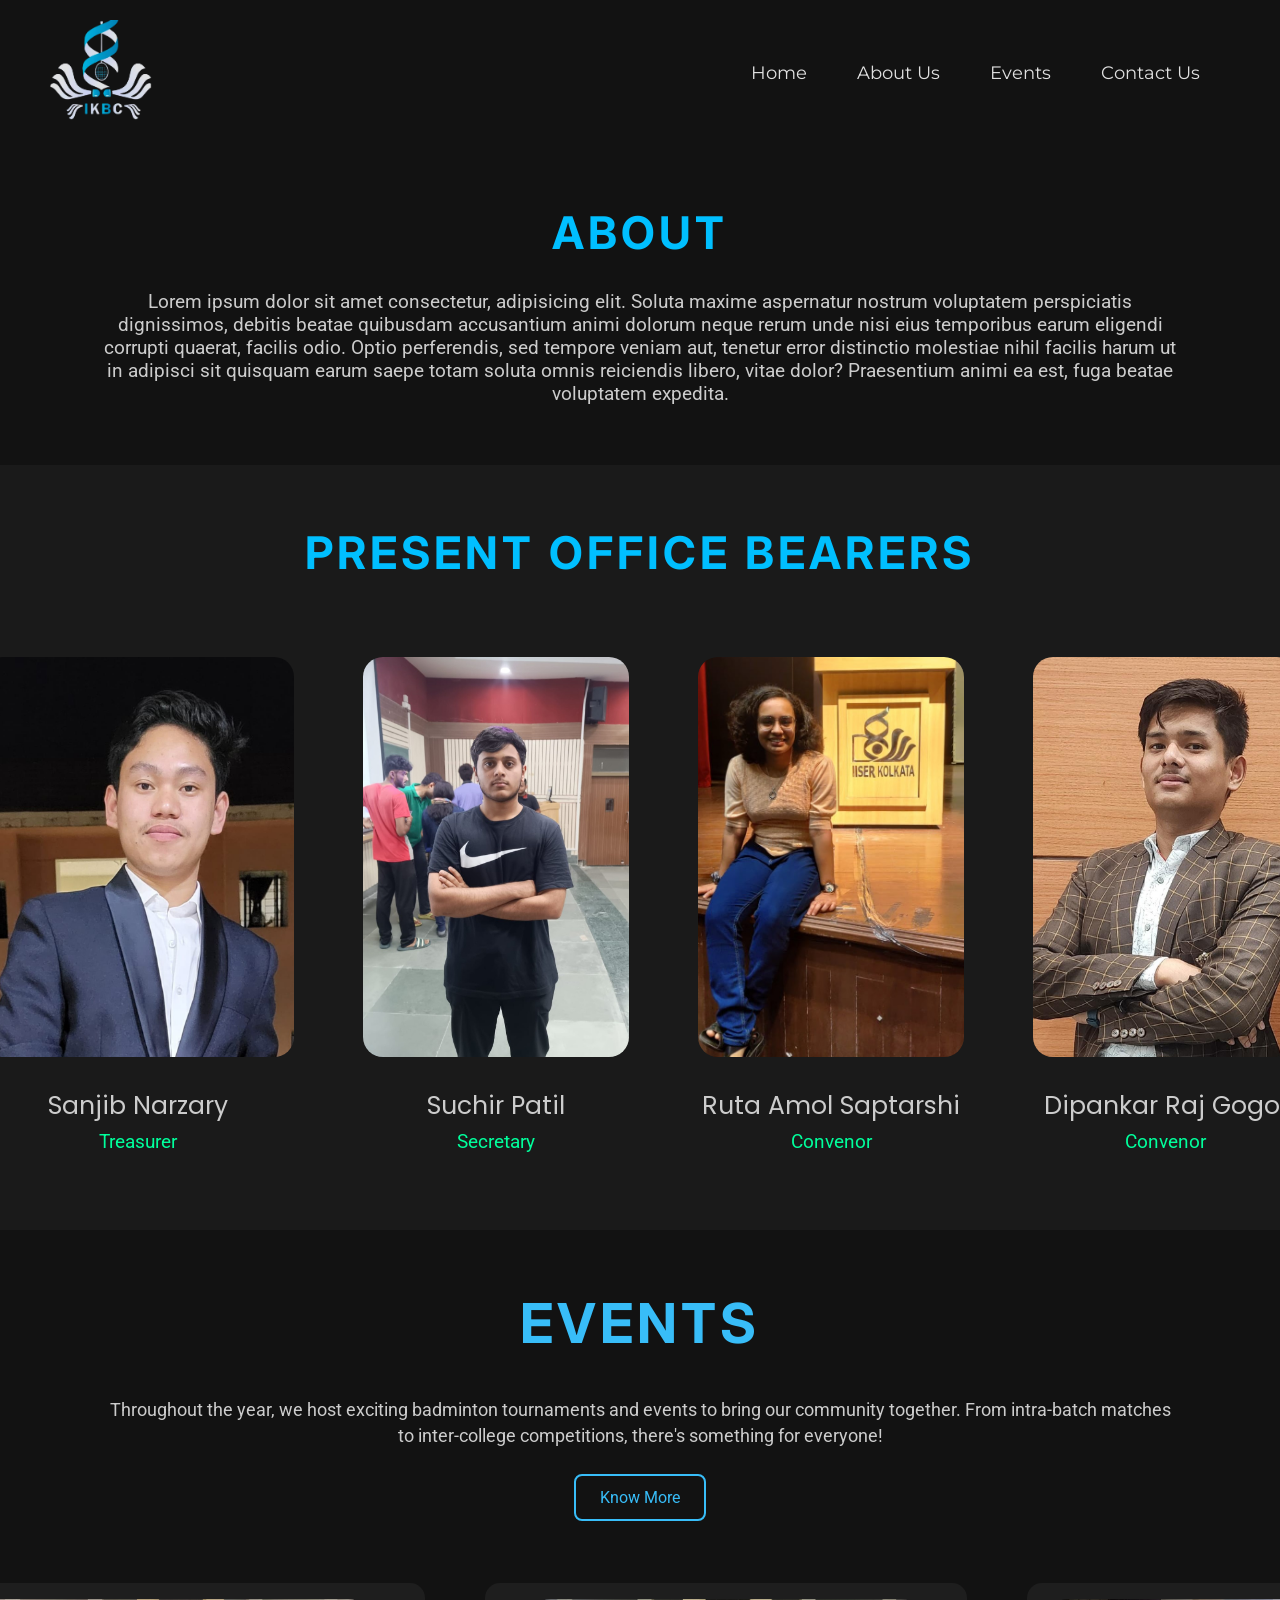
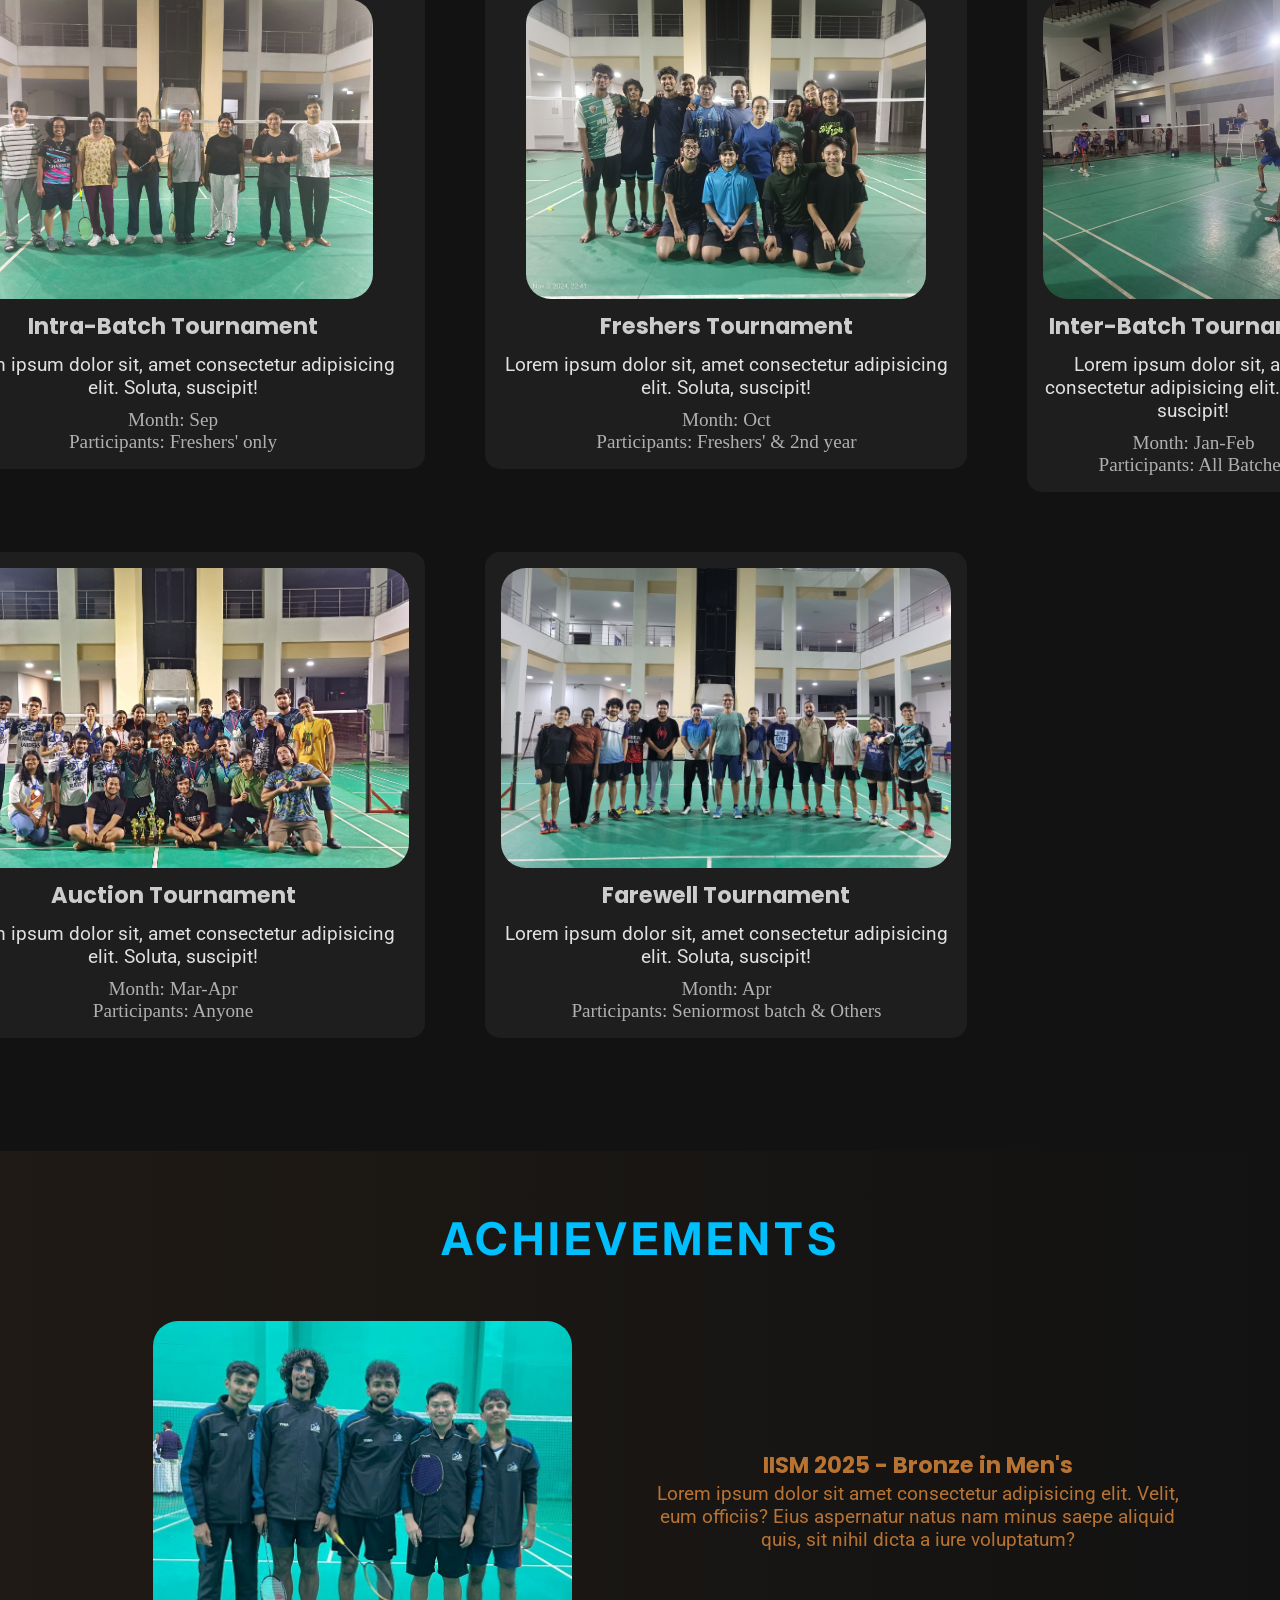
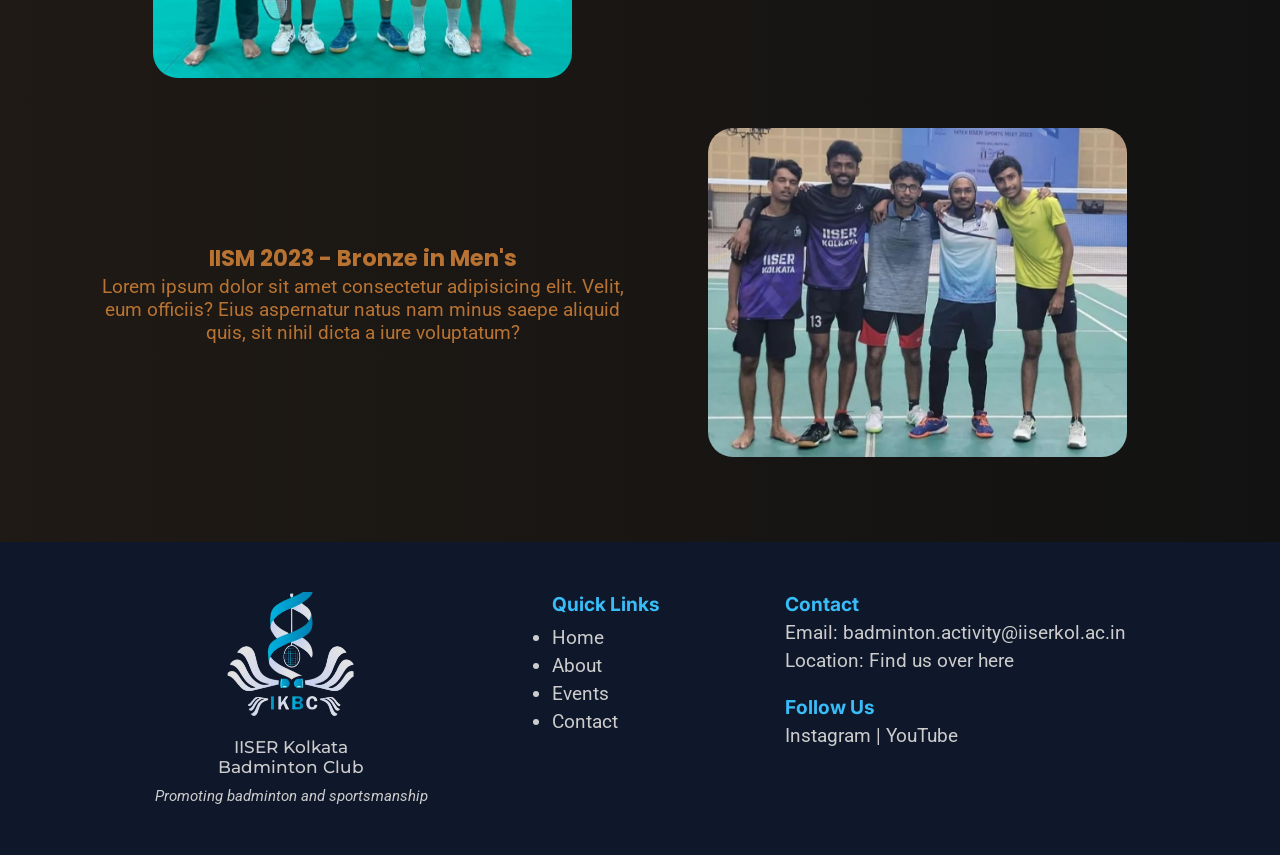
==== commit 3b784b85: "Did the following: 1. Made changes to HomePage design and events section layout. 2. Made the Events " ====
--- a/index.html
+++ b/index.html
@@ -27,7 +27,7 @@
             <ul class="nav-links">
                 <li><a href="index.html">Home</a></li>
                 <li><a href="">About Us</a></li>
-                <li><a href="">Events</a></li>
+                <li><a href="events.html">Events</a></li>
                 <li><a href="">Contact Us</a></li>
             </ul>
         </nav>
@@ -89,98 +89,92 @@
 
         <!-- Events Section -->
         <section class="section" id="events-section">
-            <h2 class="section-heading" id="events-heading">EVENTS</h2>
-
-            <!-- Intra-Batch -->
-            <div class="event-container">
-                <div class="event-image">
-                    <img src="Images/HomePage Events/Intra-Batch_2025.jpg" alt="Intra-Batch 2025">
-                </div>
-                <div class="event-info">
-                    <h4 class="event-heading">Intra-Batch Tournament</h4>
-                    <p class="event-text">
-                        Lorem, ipsum dolor sit amet consectetur adipisicing elit. Officiis error aliquam vero illum laboriosam quibusdam corporis exercitationem modi dolorem optio porro sapiente laudantium, doloribus, amet cum natus facilis pariatur placeat.
-                    </p>
-                    <div class="buttons">
-                        <button class="button know-more">Know More</button>
-                        <!-- <button class="button photos">Photos</button> -->
-                    </div>
-                </div>
-            </div>
-
-            <!-- Freshers -->
-            <div class="event-container even-events">
-                <div class="event-image">
-                    <img src="Images/HomePage Events/Freshers'_2024.jpeg" alt="Freshers' 2024">
-                </div>
-                <div class="event-info">
-                    <h4 class="event-heading">Freshers' Tournament</h4>
-                    <p class="event-text">
-                        Lorem, ipsum dolor sit amet consectetur adipisicing elit. Officiis error aliquam vero illum laboriosam quibusdam corporis exercitationem modi dolorem optio porro sapiente laudantium, doloribus, amet cum natus facilis pariatur placeat.
-                    </p>
-                    <div class="buttons">
-                        <button class="button know-more">Know More</button>
-                        <!-- <button class="button photos">Photos</button> -->
-                    </div>
-                </div>
-            </div>
-
-            <!-- Inter-Batch -->
-            <div class="event-container">
-                <div class="event-image">
-                    <img src="Images/HomePage Events/Inter-Batch_2025.jpg" alt="Inter-Batch 2025">
-                </div>
-                <div class="event-info">
-                    <h4 class="event-heading">Inter-Batch Tournament</h4>
-                    <p class="event-text">
-                        Lorem, ipsum dolor sit amet consectetur adipisicing elit. Officiis error aliquam vero illum laboriosam quibusdam corporis exercitationem modi dolorem optio porro sapiente laudantium, doloribus, amet cum natus facilis pariatur placeat.
-                    </p>
-                    <div class="buttons">
-                        <button class="button know-more">Know More</button>
-                        <!-- <button class="button photos">Photos</button> -->
-                    </div>
-                </div>
-            </div>
-
-            <!-- Auction -->
-            <div class="event-container even-events">
-                <div class="event-image">
-                    <img src="Images/HomePage Events/Auction_2025.jpg" alt="Auction 2025">
-                </div>
-                <div class="event-info">
-                    <h4 class="event-heading">Auction Tournament</h4>
-                    <p class="event-text">
-                        Lorem, ipsum dolor sit amet consectetur adipisicing elit. Officiis error aliquam vero illum laboriosam quibusdam corporis exercitationem modi dolorem optio porro sapiente laudantium, doloribus, amet cum natus facilis pariatur placeat.
-                    </p>
-                    <div class="buttons">
-                        <button class="button know-more">Know More</button>
-                        <!-- <button class="button photos">Photos</button> -->
-                    </div>
-                </div>
-            </div>
-            
-            <!-- Farewell -->
-            <div class="event-container">
-                <div class="event-image">
-                    <img src="Images/HomePage Events/Farewell_2025.jpg" alt="Farewell 2025">
-                </div>
-                <div class="event-info">
-                    <h4 class="event-heading">Farewell Tournament</h4>
-                    <p class="event-text">
-                        Lorem, ipsum dolor sit amet consectetur adipisicing elit. Officiis error aliquam vero illum laboriosam quibusdam corporis exercitationem modi dolorem optio porro sapiente laudantium, doloribus, amet cum natus facilis pariatur placeat.
-                    </p>
-                    <div class="buttons">
-                        <button class="button know-more">Know More</button>
-                        <!-- <button class="button photos">Photos</button> -->
-                    </div>
-                </div>
+            <div class="events-landing">
+                <h2 class="section-heading" id="events-heading">EVENTS</h2>
+                <p class="events-description">Throughout the year, we host exciting badminton tournaments and events to bring our community together. From intra-batch matches to inter-college competitions, there's something for everyone!</p>
+                <a href="events.html" class="button know-more">Know More</a>
+            </div>
+
+            <div class="events-container">
+                <!-- Intra-Batch -->
+                 <a href="">
+                    <div class="event-card">
+                        <div class="event-image">
+                            <img src="Images/HomePage Events/Intra-Batch_2025.jpg" alt="Intra-Batch 2025">
+                        </div>
+                        <h4 class="event-heading">Intra-Batch Tournament</h4>
+                        <p class="event-text">
+                            Lorem ipsum dolor sit, amet consectetur adipisicing elit. Soluta, suscipit!
+                        </p>
+                        <p class="event-meta">Month: Sep <br>
+                            Participants: Freshers' only</p>
+                    </div>
+                 </a>
+                
+                <!-- Freshers -->
+                 <a href="">
+                    <div class="event-card">
+                        <div class="event-image">
+                            <img src="Images/HomePage Events/Freshers'_2024.jpeg" alt="Freshers 2024">
+                        </div>
+                        <h4 class="event-heading">Freshers Tournament</h4>
+                        <p class="event-text">
+                            Lorem ipsum dolor sit, amet consectetur adipisicing elit. Soluta, suscipit!
+                        </p>
+                        <p class="event-meta">Month: Oct <br>
+                            Participants: Freshers' & 2nd year</p>
+                    </div>
+                 </a>
+                
+                <!-- Inter-Batch -->
+                 <a href="">
+                    <div class="event-card">
+                        <div class="event-image">
+                            <img src="Images/HomePage Events/Inter-Batch_2025.jpg" alt="Inter-Batch 2025">
+                        </div>
+                        <h4 class="event-heading">Inter-Batch Tournament</h4>
+                        <p class="event-text">
+                            Lorem ipsum dolor sit, amet consectetur adipisicing elit. Soluta, suscipit!
+                        </p>
+                        <p class="event-meta">Month: Jan-Feb <br>
+                            Participants: All Batches</p>
+                    </div>
+                 </a>
+                 <!-- Auction -->
+                 <a href="">
+                    <div class="event-card">
+                        <div class="event-image">
+                            <img src="Images/HomePage Events/Auction_2025.jpg" alt="Auction 2025">
+                        </div>
+                        <h4 class="event-heading">Auction Tournament</h4>
+                        <p class="event-text">
+                            Lorem ipsum dolor sit, amet consectetur adipisicing elit. Soluta, suscipit!
+                        </p>
+                        <p class="event-meta">Month: Mar-Apr <br>
+                            Participants: Anyone</p>
+                    </div>
+                 </a>
+                 <!-- Farewell -->
+                 <a href="">
+                    <div class="event-card">
+                        <div class="event-image">
+                            <img src="Images/HomePage Events/Farewell_2025.jpg" alt="Farewell 2025">
+                        </div>
+                        <h4 class="event-heading">Farewell Tournament</h4>
+                        <p class="event-text">
+                            Lorem ipsum dolor sit, amet consectetur adipisicing elit. Soluta, suscipit!
+                        </p>
+                        <p class="event-meta">Month: Apr <br>
+                            Participants: Seniormost batch & Others</p>
+                    </div>
+                 </a>
             </div>
         </section>
 
         <!-- Achievements -->
         <section class="section" id="achievements">
             <h2 class="section-heading" id="achievement-heading">ACHIEVEMENTS</h2>
-            <div class="event-container achievement-container">
+            <div class="achievement-container">
                 <div class="event-image">
                     <img src="Images/HomePage Events/IISM_2025.jpg" alt="IISM_2025">
                 </div>
@@ -189,7 +183,7 @@
                     <p class="event-text achievement-text">Lorem ipsum dolor sit amet consectetur adipisicing elit. Velit, eum officiis? Eius aspernatur natus nam minus saepe aliquid quis, sit nihil dicta a iure voluptatum?</p>
                 </div>
             </div>
-            <div class="event-container even-events achievement-container">
+            <div class="even-events achievement-container">
                 <div class="event-image">
                     <img src="Images/HomePage Events/IISM_2023.jpeg" alt="IISM_2025">
                 </div>
@@ -207,7 +201,7 @@
         </section>
         <!-- Footer -->
         <footer class="footer">
-            <!-- Logo and text contaiiner -->
+            <!-- Logo and text container -->
             <div class="logo-text-container">
                 <div id="footer-logo">
                     <img src="Logo/IKBC_Remove_bg.png" alt="IKBC Logo">
@@ -222,9 +216,9 @@
             <div class="quick-links">
                 <h4>Quick Links</h4>
                 <ul>
-                    <li><a href="">Home</a></li>
+                    <li><a href="index.html">Home</a></li>
                     <li><a href="">About</a></li>
-                    <li><a href="">Events</a></li>
+                    <li><a href="events.html">Events</a></li>
                     <li><a href="">Contact</a></li>
                 </ul>
             </div>
--- a/css/header_footer.css
+++ b/css/header_footer.css
@@ -13,12 +13,14 @@
     --textcolor: #CCCCCC;
     --headingfont: "Inter", sans-serif;
     --footerheadingcolor: #38BDF8;
+    --textfontsize: 20px;
 }
 
 body {
     background-color: var(--backgroundcolor);
     color: var(--textcolor);
     font: var(--textfont);
+    font-size: var(--textfontsize);
 }
 
 #header {
--- a/css/style.css
+++ b/css/style.css
@@ -5,9 +5,8 @@
     --textfont: "Roboto", sans-serif;
     --obfont: "Poppins", sans-serif;
     --obpostcolor: #00FF9C;
-    --textfontsize: 20px;
+    --textfontsize: 1.2rem;
     --eventheadingfont: "Poppins", sans-serif;
-    --eventcolor: #7DD3FC;
 }
 
 /* Sections */
@@ -20,7 +19,7 @@
     letter-spacing: 4px;
 }
 .section {
-    padding: 30px 120px;
+    padding: 30px 100px;
     padding-bottom: 60px;
     background-color: #121212;
 }
@@ -28,7 +27,7 @@
     background-color: #1a1a1a;
 }
 .section-text {
-    font-size: var(--textfontsize);
+    /* font-size: var(--textfontsize); */
     font-family: var(--textfont);
     text-align: center;
 }
@@ -40,11 +39,22 @@
 .present-obs-container {
     display: flex;
     gap: 35px;
+    justify-content: center;
 }
 .ob-container {
     display: flex;
     flex-direction: column;
     gap: 25px;
+    justify-content: center;
+    padding: 1rem;
+    border: 1px solid transparent;
+    border-radius: 24px;
+    transition: transform 0.25s ease, box-shadow 0.25s ease, border-color 0.25s ease;
+}
+.ob-container:hover {
+    transform: translateY(-4px) scale(1.02);
+    border-color: rgba(56, 189, 248, 0.55);
+    box-shadow: 0 16px 30px rgba(0, 0, 0, 0.18);
 }
 .ob-info {
     align-items: center;
@@ -62,112 +72,124 @@
 }
 .post {
     font-family: var(--textfont);
-    font-size: var(--textfontsize);
+    /* font-size: var(--textfontsize); */
     color: var(--obpostcolor);
 }
 
 /* Events */
-#events-section {
+/* #events-section {
     display: flex;
     flex-direction: column;
     gap: 50px;
-}
+} */
 #events-heading {
-    padding-bottom: 0px;
-}
-.event-container {
-    display: flex;
+    padding-bottom: 25px;
+}
+.events-container {
+    display: grid;
+    grid-template-columns: 1fr 1fr 1fr;
+    grid-template-rows: 1fr 1fr;
     padding: 30px;
-    gap: 80px;
+    gap: 60px;
+    justify-content: center;
     /* border-radius: 30px; */
     /* border-left: 5px solid var(--eventcolor);
     padding-left: 25px; */
     /* background-color: #091d46; */
 }
-.even-events {
-    flex-direction: row-reverse;
-}
-.event-info {
-    display: flex;
-    flex-direction: column;
-    gap: 20px;
-    justify-content: center;
-}
-.event-heading {
-    font-size: 25px;
-    text-align: center;
-    font-family: var(--eventheadingfont);
-    color: var(--eventcolor);
-}
-.event-text {
-    text-align: center;
-    font-size: var(--textfontsize);
-    font-family: var(--textfont);
-    color: var(--eventcolor);
-}
-.event-image img {
-    height: 400px;
-    border-radius: 25px;
-}
-
-/* .intra-batch {
-    color: aquamarine;
-}
-.freshers {
-    color: khaki;
-}
-.inter-batch {
-    color: thistle;
-}
-.auction {
-    color: darkgoldenrod;
-}
-.farewell {
-    color: #c84cf2;
-} */
-
-.buttons {
-    display: flex;
-    gap: 20px;
-    flex-wrap: wrap;
-    justify-content: center;
-    align-items: flex-end;
-    height: 100px;
-}
+.events-container a {
+    text-decoration: none;
+}
+
+.events-landing {
+    text-align: center;
+    margin-bottom: 2rem;
+}
+
+.events-landing .section-heading {
+    font-size: 55px;
+    color: #38BDF8;
+    margin-bottom: 1rem;
+}
+
+.events-description {
+    font-family: var(--textfont);
+    color: var(--textcolor);
+    font-size: 1.1rem;
+    margin-bottom: 1.5rem;
+    line-height: 1.5;
+}
+
 .button {
-    font-size: var(--textfontsize);
-    width: 150px;
-    height: 50px;
-    border-radius: 15px;
-    font-family: var(--textfont);
-    cursor: pointer;
-}
-.button.know-more {
-    background: #38BDF8;
-    color: #0A0A0A;
-    border: none;
-    font-weight: 500;
-    transition: all 0.3s ease;
-}
-/* .button.photos {
+    display: inline-block;
+    padding: 12px 24px;
     background: transparent;
     color: #38BDF8;
     border: 2px solid #38BDF8;
+    border-radius: 8px;
+    text-decoration: none;
+    font-family: var(--textfont);
+    font-size: 1rem;
     transition: all 0.3s ease;
-} */
+    cursor: pointer;
+}
+
 .button:hover {
-    transform: translateY(-3px);
-}
-
-.button.know-more:hover {
-    background: #0ea5e9;
-    box-shadow: 0 6px 20px rgba(56, 189, 248, 0.4);
-}
-
-/* .button.photos:hover {
     background: #38BDF8;
     color: #0A0A0A;
-    box-shadow: 0 0 10px #38BDF8;
+    transform: scale(1.05);
+}
+
+.event-card {
+    display: flex;
+    flex-direction: column;
+    gap: 10px;
+    background-color: #1e1e1e;  /* Subtle dark gray background for card feel */
+    padding: 1rem;  /* Adds space inside the card for breathing room */
+    border-radius: 15px;  /* Matches the image border-radius for consistency */
+    transition: all 0.3s ease;  /* Smooth hover transitions */
+    cursor: pointer;  /* Indicates clickability */
+    text-decoration: none;  /* Removes default link underline */
+    color: inherit;  /* Inherits text color to avoid link color overrides */
+}
+.event-card:hover {
+    background-color: #2a2a2a;  /* Slightly lighter on hover for feedback */
+    transform: translateY(-5px);  /* Subtle lift effect for interactivity */
+    box-shadow: 0 4px 15px rgba(0, 191, 255, 0.2);  /* Soft blue glow matching your theme */
+}
+.event-heading {
+    font-size: 1.4rem;
+    text-align: center;
+    font-family: var(--eventheadingfont);
+    color: #CCCCCC;
+}
+.event-text {
+    text-align: center;
+    /* font-size: var(--textfontsize); */
+    font-family: var(--textfont);
+    color: #e0e0e0;
+}
+.event-meta {
+    text-align: center;
+    color: #b0b0b0;
+    /* font-size: var(); */
+}
+.event-image img {
+    height: 300px;
+    border-radius: 25px;
+}
+.event-image {
+    display: flex;
+    justify-content: center;
+}
+
+/* .buttons {
+    display: flex;
+    gap: 20px;
+    flex-wrap: wrap;
+    justify-content: center;
+    align-items: flex-end;
+    height: 100px;
 } */
 
 #achievements {
@@ -177,10 +199,52 @@
         #121212
     );
 }
+.achievement-container {
+    display: flex;
+    align-items: center;
+    justify-content: space-evenly;
+    gap: 2rem;
+    flex-wrap: wrap;
+    padding: 1.5rem 0;
+    border: 1px solid rgba(184, 115, 51, 0);
+    border-radius: 20px;
+    transition: border-color 0.25s ease, transform 0.25s ease, box-shadow 0.25s ease;
+}
+.achievement-container:hover {
+    border-color: rgba(184, 115, 51, 0.45);
+    transform: translateY(-2px);
+    box-shadow: 0 14px 30px rgba(0, 0, 0, 0.15);
+}
+.achievement-container .event-image,
+.achievement-container .event-info {
+    flex: 1 1 320px;
+    max-width: 540px;
+}
+.achievement-container .event-image img {
+    width: 80%;
+    height: auto;
+    border-radius: 25px;
+}
+.achievement-container .event-info {
+    text-align: left;
+}
+.achievement-container.even-events {
+    flex-direction: row-reverse;
+}
 .achievement-heading, .achievement-text {
     color: #b87333;   /* slightly muted bronze */
 }
 /* .achievement-container {
     background: linear-gradient(to right, rgba(184,115,51,0.1), transparent);
     /* border-left: 4px solid #b87333; */
+} */
+
+/* .achievement-container {
+  cursor: pointer;
+  transition: transform 0.25s ease, box-shadow 0.25s ease, background 0.25s ease;
+}
+.achievement-container:hover {
+  transform: translateY(-4px);
+  box-shadow: 0 16px 35px rgba(0, 0, 0, 0.25);
+  background: rgba(255, 255, 255, 0.04);
 } */
